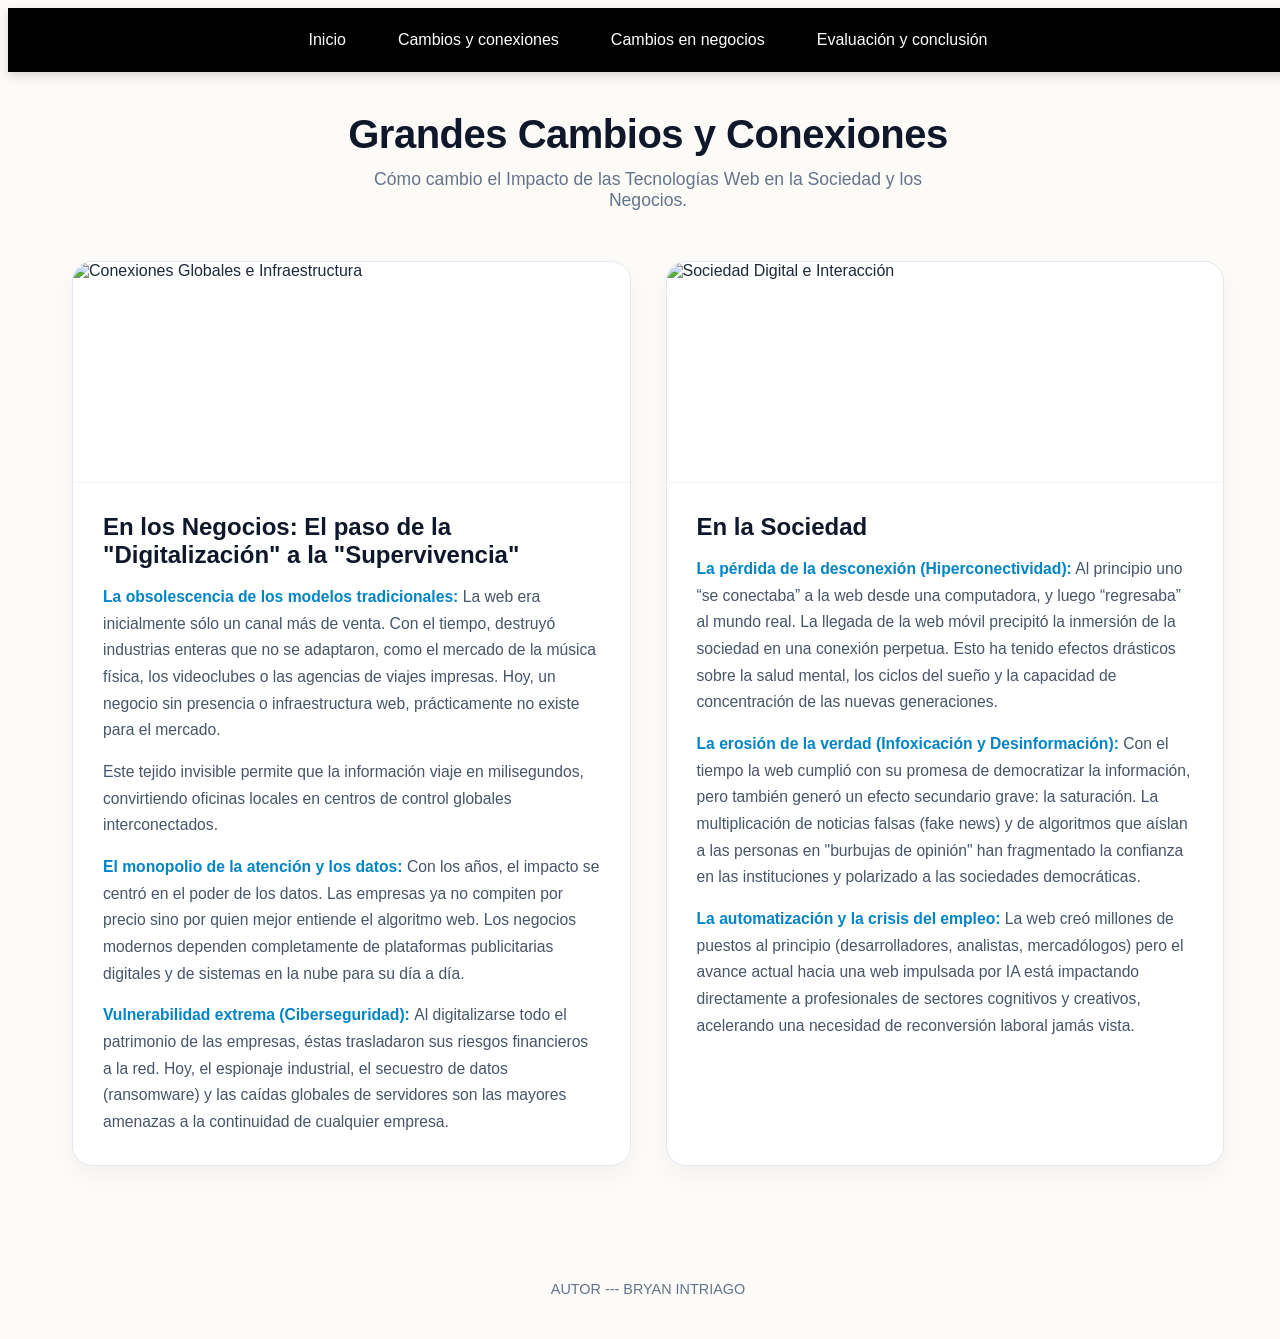
==== Informacion.html @ 6b67aa9d "Mover archivos a la raiz de forma definitiva" ====
<!DOCTYPE html>
<html lang="es">
<head>
    <meta charset="UTF-8">
    <meta name="viewport" content="width=device-width, initial-scale=1.0">
    <title>Cambios y Conexiones</title>
    <!-- Enlazamos a tu nuevo archivo de diseño exclusivo -->
    <link rel="stylesheet" href="global.css?v=3.0">
</head>
<body class="body-conexiones">

<nav>
    <a href="index.html">Inicio</a>
    <a href="Informacion.html">Cambios y conexiones</a>
    <a href="negocios.html">Cambios en negocios</a>
    <a href="trabajos.html">Evaluación y conclusión</a>
</nav>

<!-- CONTENEDOR GENERAL DE LA EXPERIENCIA -->
<main class="bloque-principal-novedoso">

    <header class="encabezado-llamativo">
        <h1>Grandes Cambios y Conexiones</h1>
        <p>Cómo cambio el Impacto de las Tecnologías Web en la Sociedad y los Negocios.</p>
    </header>

    <!-- CUADRÍCULA DE DOS CAJAS GEMELAS LLAMATIVAS -->
    <div class="contenedor-tarjetas-gemelas">

        <!-- CAJA 1: CAMBIOS EN LA INFRAESTRUCTURA -->
        <article class="tarjeta-novedosa">
            <div class="contenedor-imagen-interna">
                <!-- Imagen representativa de conexiones o servidores globales -->
                <img src="https://encrypted-tbn0.gstatic.com/images?q=tbn:ANd9GcRWAVRhrO8C2nd5Ui4sQWX9r1DXicaPQtsNV3xXGaePm_kl1o7Bi1i8Uhs&s=10" alt="Conexiones Globales e Infraestructura">
            </div>
            <div class="contenido-texto-tarjeta">
                <h2>En los Negocios: El paso de la "Digitalización" a la "Supervivencia"</h2>
                <p><strong>La obsolescencia de los modelos tradicionales:</strong> La web era inicialmente sólo un canal más de venta. Con el tiempo, destruyó industrias enteras que no se adaptaron, como el mercado de la música física, los videoclubes o las agencias de viajes impresas. Hoy, un negocio sin presencia o infraestructura web, prácticamente no existe para el mercado.</p> <p>Este tejido invisible permite que la información viaje en milisegundos, convirtiendo oficinas locales en centros de control globales interconectados.</p>
                <p><strong>El monopolio de la atención y los datos: </strong> Con los años, el impacto se centró en el poder de los datos. Las empresas ya no compiten por precio sino por quien mejor entiende el algoritmo web. Los negocios modernos dependen completamente de plataformas publicitarias digitales y de sistemas en la nube para su día a día.</p>
                <p><strong>Vulnerabilidad extrema (Ciberseguridad): </strong> Al digitalizarse todo el patrimonio de las empresas, éstas trasladaron sus riesgos financieros a la red. Hoy, el espionaje industrial, el secuestro de datos (ransomware) y las caídas globales de servidores son las mayores amenazas a la continuidad de cualquier empresa. </p>
            </div>
        </article>

        <!-- CAJA 2: CONEXIONES SOCIALES -->
        <article class="tarjeta-novedosa">
            <div class="contenedor-imagen-interna">
                <!-- Imagen representativa de interacción social o datos en red -->
                <img src="https://www.funiber.blog/wp-content/uploads/2021/01/funiblog-tic-cambios-570x350.jpg" alt="Sociedad Digital e Interacción">
            </div>
            <div class="contenido-texto-tarjeta">
                <h2>En la Sociedad</h2>
                <p><strong>La pérdida de la desconexión (Hiperconectividad):</strong> Al principio uno “se conectaba” a la web desde una computadora, y luego “regresaba” al mundo real. La llegada de la web móvil precipitó la inmersión de la sociedad en una conexión perpetua. Esto ha tenido efectos drásticos sobre la salud mental, los ciclos del sueño y la capacidad de concentración de las nuevas generaciones.</p>
                <p><STRONG>La erosión de la verdad (Infoxicación y Desinformación):
                </STRONG>Con el tiempo la web cumplió con su promesa de democratizar la información, pero también generó un efecto secundario grave: la saturación. La multiplicación de noticias falsas (fake news) y de algoritmos que aíslan a las personas en "burbujas de opinión" han fragmentado la confianza en las instituciones y polarizado a las sociedades democráticas.</p>
                <P><STRONG>La automatización y la crisis del empleo: </STRONG>La web creó millones de puestos al principio (desarrolladores, analistas, mercadólogos) pero el avance actual hacia una web impulsada por IA está impactando directamente a profesionales de sectores cognitivos y creativos, acelerando una necesidad de reconversión laboral jamás vista.</P>
            </div>
        </article>

    </div>
</main>

<footer class="pie-pagina-compacto">
    <p>AUTOR --- BRYAN INTRIAGO</p>
</footer>

</body>
</html>

</body>
</html>
---- global.css ----
margin: 0;
padding: 0;
font-family: 'Segoe UI', Roboto, Helvetica, Arial, sans-serif;

/* Menú de Navegación Estándar (Fondo Negro Absoluto) */
* {
    margin: 0;
    padding: 0;
    box-sizing: border-box;
}

body {
    font-family: 'Segoe UI', Roboto, Helvetica, Arial, sans-serif;
}

/* Menú de Navegación Estándar (Fondo Negro Absoluto) */
nav {
    background-color: #000000 !important;
    display: flex !important;
    flex-direction: row !important;
    justify-content: center !important;
    gap: 20px !important;
    padding: 15px 0 !important;
    box-shadow: 0 4px 10px rgba(0, 0, 0, 0.15) !important;
    position: sticky !important; /* Añadido !important para asegurar fijeza */
    top: 0 !important;
    z-index: 9999 !important; /* Elevado para que nunca quede oculto detrás de las tarjetas */
    width: 100% !important;
}

nav a {
    color: #ffffff !important;
    text-decoration: none !important;
    font-family: sans-serif !important;
    font-size: 16px !important;
    font-weight: 500 !important;
    padding: 8px 16px !important;
    border-radius: 4px !important;
    transition: all 0.3s ease !important;
    display: inline-block !important;
}

nav a:hover {
    background-color: #ffffff !important;
    color: #000000 !important;
    transform: translateY(-2px) !important;
}


/*index*/
.body-index {
    background-color: #fdfbf7 !important;
    width: 100% !important;
    overflow-x: hidden;
    color: #1e293b;
}

/* Forzamos a que estas cajas solo actúen así cuando estén dentro de body-index */
.body-index .contenedor-scroll {
    display: flex !important;
    align-items: center !important;
    justify-content: center !important;
    gap: 40px !important;
    padding: 30px 10% !important;
    background-color: #ffffff !important;
    min-height: auto !important;
    transition: opacity 0.5s cubic-bezier(0.25, 1, 0.5, 1), transform 0.5s cubic-bezier(0.25, 1, 0.5, 1) !important;
    will-change: opacity, transform;
}

.body-index .contenedor-scroll:last-of-type {
    margin-bottom: 25vh !important;
}

.body-index .bloque-imagen {
    flex: 1 !important;
    width: 100% !important;
    max-width: 500px !important;
}

.body-index .bloque-imagen img {
    width: 100% !important;
    height: 320px !important;
    object-fit: cover !important;
    border-radius: 12px !important;
    box-shadow: 0 10px 25px rgba(0, 0, 0, 0.08) !important;
}

.body-index .bloque-texto {
    flex: 1 !important;
    font-family: sans-serif !important;
    color: #1e293b !important;
    line-height: 1.6 !important;
    opacity: 1;
    transition: opacity 0.1s linear !important;
}

.body-index .bloque-texto h2 {
    font-size: 2rem !important;
    margin-bottom: 15px !important;
}

.body-index .tarjeta-relieve {
    background-color: #ffffff !important;
    padding: 20px 25px !important;
    border-radius: 12px !important;
    border: 1px solid rgba(0, 0, 0, 0.05) !important;
    box-shadow: 0 10px 25px rgba(0, 0, 0, 0.05) !important;
}

.body-index .tarjeta-relieve:hover {
    transform: translateY(-4px) !important;
    box-shadow: 0 15px 35px rgba(0, 0, 0, 0.1), 0 6px 15px rgba(0, 0, 0, 0.07) !important;
}

@supports (animation-timeline: scroll()) {
    .body-index .bloque-texto {
        animation: desvanecerIndexFade linear;
        animation-timeline: scroll();
        animation-range: entry 10% exit 50%;
    }
}

@keyframes desvanecerIndexFade {
    from { opacity: 1; }
    to { opacity: 0; }
}

@media (max-width: 768px) {
    .body-index .contenedor-scroll {
        flex-direction: column !important;
        padding: 40px 20px !important;
    }
    .body-index .seccion-invertida {
        display: flex !important;
        flex-direction: column-reverse !important;
    }
}

/* --------------------------------------------------------------------------
   B. negocio
   -------------------------------------------------------------------------- */
.body-inicio {
    background-color: #fdfbf7 !important;
    color: #1e293b;
}

.bloque-principal-novedoso {
    width: 90%;
    max-width: 1200px;
    margin: 40px auto;
    display: block;
}

.encabezado-llamativo {
    text-align: center;
    margin-bottom: 50px;
}

.encabezado-llamativo h1 {
    color: #0f172a;
    font-size: 2.5rem;
    letter-spacing: -0.5px;
    margin-top: 0;
    margin-bottom: 12px;
}

.encabezado-llamativo p {
    color: #64748b;
    font-size: 1.1rem;
    max-width: 600px;
    margin: 0 auto;
}

.contenedor-tarjetas-gemelas {
    display: flex !important;
    flex-direction: row !important;
    justify-content: space-between !important;
    align-items: stretch !important;
    gap: 35px !important;
    width: 100% !important;
    margin-top: 20px;
}

.tarjeta-novedosa {
    flex: 1 !important;
    background-color: #ffffff !important;
    border: 1px solid #e2e8f0 !important;
    border-radius: 20px !important;
    overflow: hidden !important;
    box-shadow: 0 10px 25px rgba(15, 23, 42, 0.04) !important;
    display: flex !important;
    flex-direction: column !important;
    transition: transform 0.4s cubic-bezier(0.16, 1, 0.3, 1), box-shadow 0.4s cubic-bezier(0.16, 1, 0.3, 1), border-color 0.4s ease;
}

.tarjeta-novedosa:hover {
    transform: translateY(-6px) !important;
    border-color: #0284c7 !important;
    box-shadow: 0 20px 40px rgba(15, 23, 42, 0.08) !important;
}

.contenedor-imagen-interna {
    width: 100% !important;
    height: 220px !important;
    overflow: hidden !important;
    border-bottom: 1px solid #f1f5f9 !important;
}

.contenedor-imagen-interna img {
    width: 100% !important;
    height: 100% !important;
    object-fit: cover !important;
    display: block !important;
    transition: transform 0.5s ease !important;
}

.tarjeta-novedosa:hover .contenedor-imagen-interna img {
    transform: scale(1.04) !important;
}

.contenido-texto-tarjeta {
    padding: 30px !important;
    text-align: left !important;
    display: block;
}

.contenido-texto-tarjeta h2 {
    color: #0f172a !important;
    font-size: 1.5rem !important;
    margin-top: 0 !important;
    margin-bottom: 15px !important;
}

.contenido-texto-tarjeta p {
    color: #475569 !important;
    line-height: 1.7 !important;
    font-size: 0.98rem !important;
    margin: 0 0 15px 0 !important;
}

.contenido-texto-tarjeta p:last-child {
    margin-bottom: 0 !important;
}

.contenido-texto-tarjeta p strong {
    color: #0284c7 !important;
    font-weight: 600 !important;
}

.pie-pagina-compacto {
    text-align: center !important;
    padding: 60px 0 20px 0 !important;
    color: #64748b !important;
    font-size: 0.9rem !important;
}

@media (max-width: 850px) {
    .contenedor-tarjetas-gemelas {
        flex-direction: column !important;
        gap: 25px !important;
    }
}

/* --------------------------------------------------------------------------
   conexiones estilo
   -------------------------------------------------------------------------- */
.body-conexiones {
    background-color: #fdfbf7 !important;
    width: 100% !important;
    overflow-x: hidden;
    color: #1e293b;
}

.claro-scroll {
    display: flex;
    align-items: center;
    justify-content: center;
    gap: 40px;
    padding: 30px 10%;
    background-color: #ffffff;
    min-height: auto;
    transition: opacity 0.5s cubic-bezier(0.25, 1, 0.5, 1), transform 0.5s cubic-bezier(0.25, 1, 0.5, 1);
    will-change: opacity, transform;
}

.claro-scroll:last-of-type {
    margin-bottom: 25vh;
}

.claro-imagen {
    flex: 1;
    width: 100%;
    max-width: 500px;
}

.claro-imagen img {
    width: 100%;
    height: 320px;
    object-fit: cover;
    border-radius: 12px;
    box-shadow: 0 10px 25px rgba(0, 0, 0, 0.08);
}

.claro-texto {
    flex: 1;
    font-family: sans-serif;
    color: #1e293b;
    line-height: 1.6;
    opacity: 1;
    transition: opacity 0.1s linear;
}

.claro-texto h2 {
    font-size: 2rem;
    margin-bottom: 15px;
}

.claro-tarjeta-relieve {
    background-color: #ffffff;
    padding: 20px 25px;
    border-radius: 12px;
    border: 1px solid rgba(0, 0, 0, 0.05);
    box-shadow: 0 10px 25px rgba(0, 0, 0, 0.05);
}

.claro-tarjeta-relieve:hover {
    transform: translateY(-4px);
    box-shadow: 0 15px 35px rgba(0, 0, 0, 0.1), 0 6px 15px rgba(0, 0, 0, 0.07);
}

.claro-tarjeta-relieve h2 {
    margin-top: 0;
    margin-bottom: 10px;
}

.claro-tarjeta-relieve p {
    margin: 8px 0;
}

.claro-tarjeta-relieve ul {
    margin-top: 10px;
    padding-left: 20px;
}

.claro-tarjeta-relieve li {
    margin-bottom: 15px;
    line-height: 1.7;
    color: #475569;
}

.claro-tarjeta-relieve li strong {
    color: #1e293b;
}

@supports (animation-timeline: scroll()) {
    .claro-texto {
        animation: desvanecerClaroFade linear;
        animation-timeline: scroll();
        animation-range: entry 10% exit 50%;
    }
}

@keyframes desvanecerClaroFade {
    from { opacity: 1; }
    to { opacity: 0; }
}

@media (max-width: 768px) {
    .claro-scroll {
        flex-direction: column;
        padding: 40px 20px;
    }
    .seccion-invertida-clara {
        display: flex;
        flex-direction: column-reverse;
    }
}

/* --------------------------------------------------------------------------
   c. CONFIGURACIÓN PÁGINA 3: CAMBIOS EN NEGOCIOS
   -------------------------------------------------------------------------- */
.body-negocios {
    background: linear-gradient(135deg, #0f172a 0%, #020617 100%) !important;
    color: #cbd5e1;
}

.oscuro-scroll {
    display: flex;
    align-items: center;
    justify-content: center;
    gap: 40px;
    padding: 60px 10%;
    background: transparent;
    width: 80%;
    margin: 0 auto;
    transition: opacity 0.6s cubic-bezier(0.34, 1.56, 0.64, 1), transform 0.6s cubic-bezier(0.34, 1.56, 0.64, 1);
    will-change: opacity, transform;
}

.oscuro-imagen {
    flex: 1;
    width: 100%;
    min-width: 300px;
    max-width: 450px;
    display: flex;
    justify-content: center;
}

.oscuro-imagen img {
    width: 100%;
    height: 320px;
    object-fit: cover;
    border-radius: 16px;
    border: 1px solid rgba(34, 211, 238, 0.3);
    display: block;
    box-shadow: 0 20px 40px rgba(0, 0, 0, 0.6), 0 0 25px rgba(34, 211, 238, 0.15);
}

.oscuro-tarjeta-relieve {
    background: rgba(30, 41, 59, 0.4);
    backdrop-filter: blur(8px);
    -webkit-backdrop-filter: blur(8px);
    padding: 35px;
    border-radius: 20px;
    border: 1px solid rgba(255, 255, 255, 0.05);
    box-shadow: 0 15px 35px rgba(0, 0, 0, 0.4), inset 0 1px 1px rgba(255, 255, 255, 0.05);
    transition: transform 0.4s cubic-bezier(0.16, 1, 0.3, 1), box-shadow 0.4s cubic-bezier(0.16, 1, 0.3, 1);
}

.oscuro-tarjeta-relieve:hover {
    transform: translateY(-6px) scale(1.01);
    border-color: rgba(34, 211, 238, 0.3);
    box-shadow: 0 25px 50px rgba(0, 0, 0, 0.6), 0 0 30px rgba(34, 211, 238, 0.15);
}

.oscuro-tarjeta-relieve h2 {
    color: #ffffff;
    font-size: 1.8rem;
    margin-top: 0;
    margin-bottom: 15px;
}

.oscuro-tarjeta-relieve p {
    margin: 12px 0;
    line-height: 1.7;
}

.oscuro-tarjeta-relieve p strong {
    color: #22d3ee;
    font-weight: 600;
}

.oscuro-tarjeta-relieve ul {
    margin-top: 20px;
    padding-left: 15px;
    list-style: none;
}

.oscuro-tarjeta-relieve li {
    position: relative;
    margin-bottom: 15px;
    padding-left: 20px;
    line-height: 1.7;
    color: #94a3b8;
}

.oscuro-tarjeta-relieve li::before {
    content: "→";
    position: absolute;
    left: 0;
    color: #22d3ee;
    font-weight: bold;
}

.oscuro-tarjeta-relieve li strong {
    color: #f1f5f9;
}

.oscuro-titulo-seccion {
    color: #ffffff;
    font-size: 2.2rem;
    margin-bottom: 10px;
    text-align: center;
}

.oscuro-subtitulo-seccion {
    color: #94a3b8;
    margin-bottom: 40px;
    font-size: 1.1rem;
    text-align: center;
}

@media (max-width: 768px) {
    .oscuro-scroll {
        padding: 30px 20px;
        gap: 30px;
        width: 95%;
    }
    .seccion-invertida-oscura {
        display: flex;
        flex-direction: column-reverse;
    }
}

/* D. EVALUACION */
.body-evaluacion {
Usa el código con precaución.
background-color: #fdfbf7;
color: #1e293b;
}
.bloque-contenido-completo {
width: 90%;
max-width: 1200px;
margin: 40px auto;
text-align: center;
}
.titulo-seccion-cajas {
color: #1e293b;
font-size: 2rem;
margin-bottom: 8px;
}
.subtitulo-seccion-cajas {
color: #64748b;
font-size: 1rem;
margin-bottom: 35px;
}
.fila-conclusiones-horizontal {
display: flex !important;
flex-direction: row !important;
justify-content: space-between;
gap: 20px;
width: 100%;
}
.caja-conclusion-unica {
flex: 1 !important;
background-color: #f1f5f9;
padding: 25px;
border-radius: 12px;
border: 1px solid #e2e8f0;
box-shadow: 0 4px 12px rgba(0, 0, 0, 0.05);
text-align: left;
transition: transform 0.3s ease;
}
.caja-conclusion-unica:hover {
transform: translateY(-4px);
box-shadow: 0 8px 20px rgba(0, 0, 0, 0.08);
}
.caja-conclusion-unica h3 {
color: #0284c7;
margin-top: 0;
margin-bottom: 12px;
font-size: 1.2rem;
}
.caja-conclusion-unica p {
color: #334155;
line-height: 1.6;
font-size: 0.95rem;
margin: 0;
}
/* Formulario Salvia */


.seccion-formulario {
display: flex;
justify-content: center;
padding: 40px 10%;
margin-bottom: 5vh;
}
.tarjeta-formulario {
background: linear-gradient(145deg, #ffffff, #f8f6f0);
border: 1px solid rgba(5, 150, 105, 0.15);
padding: 40px;
border-radius: 24px;
width: 100%;
max-width: 600px;
box-shadow: 0 10px 30px rgba(0, 0, 0, 0.04);
transition: transform 0.4s cubic-bezier(0.16, 1, 0.3, 1), box-shadow 0.4s cubic-bezier(0.16, 1, 0.3, 1), border-color 0.4s ease;
}
.tarjeta-formulario:hover {
transform: translateY(-5px) scale(1.01);
border-color: rgba(5, 150, 105, 0.5);
box-shadow: 0 20px 40px rgba(5, 150, 105, 0.08), 0 0 25px rgba(5, 150, 105, 0.1);
}
.tarjeta-formulario h2 {
color: #0f172a;
font-size: 2rem;
margin-top: 0;
margin-bottom: 5px;
text-align: center;
letter-spacing: -0.5px;
}
.Sub-form {
color: #059669;
text-align: center;
margin-bottom: 30px;
font-size: 0.95rem;
font-weight: 600;
}
.grupo-input {
margin-bottom: 22px;
display: flex;
flex-direction: column;
}
.grupo-input label {
color: #334155;
font-weight: 600;
margin-bottom: 8px;
font-size: 0.95rem;
}
.grupo-input input[type="text"],
.grupo-input select,
.grupo-input textarea {
background: #ffffff;
border: 1px solid #e2e8f0;
padding: 12px 16px;
border-radius: 8px;
color: #0f172a;
font-size: 0.95rem;
outline: none;
transition: all 0.3s ease;
}
.grupo-input input[type="text"]:focus,
.grupo-input select:focus,
.grupo-input textarea:focus {
border-color: #059669;
box-shadow: 0 0 10px rgba(5, 150, 105, 0.15);
background: #ffffff;
}
.opciones-radio {
display: flex;
flex-direction: column;
gap: 10px;
padding: 5px 0;
}
.opciones-radio label {
font-weight: 400;
color: #475569;
cursor: pointer;
display: flex;
align-items: center;
gap: 10px;
}
.boton-neon-enviar {
background: #059669;
color: #ffffff;
border: none;
padding: 14px;
width: 100%;
border-radius: 8px;
font-size: 1rem;
font-weight: 700;
cursor: pointer;
transition: all 0.4s ease;
box-shadow: 0 4px 12px rgba(5, 150, 105, 0.2);
margin-top: 10px;
}
.boton-neon-enviar:hover {
background: #047857;
box-shadow: 0 6px 20px rgba(5, 150, 105, 0.4);
transform: translateY(-2px);
}
/* Pantalla Completa Alerta de Agradecimiento */
.pantalla-agradecimiento-pantalla {
position: fixed;
top: 0;
left: 0;
width: 100vw;
height: 100vh;
background-color: rgba(15, 23, 42, 0.95);
display: flex;
justify-content: center;
align-items: center;
z-index: 99999;
animation: aparecerFadeGeneral 0.4s ease forwards;
}
.caja-gracias-animada {
background: linear-gradient(145deg, #ffffff, #f8f6f0);
padding: 50px 40px;
border-radius: 24px;
text-align: center;
max-width: 450px;
width: 85%;
box-shadow: 0 25px 60px rgba(0, 0, 0, 0.4), 0 0 30px rgba(5, 150, 105, 0.1);
border: 1px solid rgba(5, 150, 105, 0.2);
animation: zoomEntradaGeneral 0.5s cubic-bezier(0.34, 1.56, 0.64, 1) forwards;
}
.icono-check {
width: 70px;
height: 70px;
background-color: #059669;
color: #ffffff;
font-size: 2.5rem;
line-height: 70px;
border-radius: 50%;
margin: 0 auto 25px auto;
box-shadow: 0 8px 20px rgba(5, 150, 105, 0.3);
}
.caja-gracias-animada h2 {
color: #0f172a;
font-size: 2rem;
margin-top: 0;
margin-bottom: 12px;
font-family: sans-serif;
}
.caja-gracias-animada p {
color: #475569;
font-size: 1.05rem;
margin: 0;
line-height: 1.5;
}
.boton-cerrar-pantalla {
background-color: transparent;
border: 2px solid #059669;
color: #059669;
padding: 10px 24px;
font-size: 0.95rem;
font-weight: 600;
border-radius: 8px;
cursor: pointer;
margin-top: 25px;
width: 100%;
transition: all 0.3s ease;
}
.boton-cerrar-pantalla:hover {
background-color: #059669;
color: #ffffff;
transform: translateY(-2px);
}
@keyframes aparecerFadeGeneral {
from { opacity: 0; }
to { opacity: 1; }
}
@keyframes zoomEntradaGeneral {
from {
opacity: 0;
transform: scale(0.8) translateY(20px);
}
to {
opacity: 1;
transform: scale(1) translateY(0);
}
}
@media (max-width: 850px) {
.fila-conclusiones-horizontal {
flex-direction: column !important;
gap: 25px;
}
}
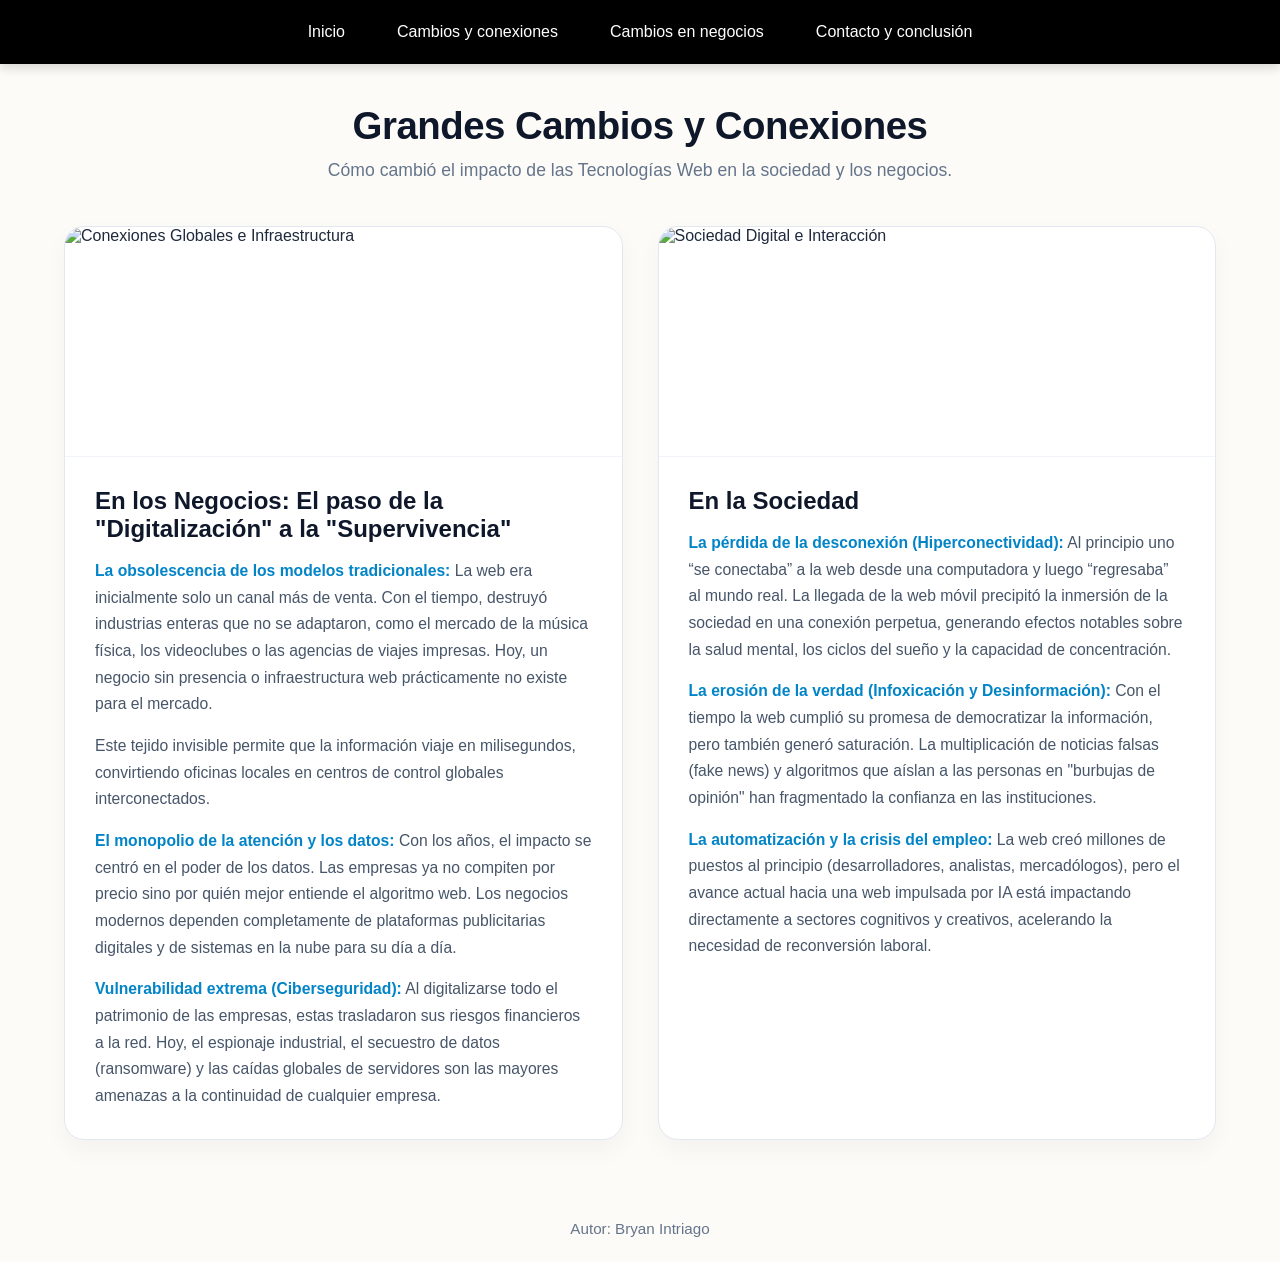
==== commit af9b02d7: "Correccion estructura W3C, tabla HTML y formulario de contacto" ====
--- a/Informacion.html
+++ b/Informacion.html
@@ -1,72 +1,61 @@
-
-
 <!DOCTYPE html>
 <html lang="es">
 <head>
     <meta charset="UTF-8">
     <meta name="viewport" content="width=device-width, initial-scale=1.0">
     <title>Cambios y Conexiones</title>
-    <!-- Enlazamos a tu nuevo archivo de diseño exclusivo -->
-    <link rel="stylesheet" href="global.css?v=3.0">
+    <link rel="stylesheet" href="css/global.css">
 </head>
 <body class="body-conexiones">
 
-<nav>
-    <a href="index.html">Inicio</a>
-    <a href="Informacion.html">Cambios y conexiones</a>
-    <a href="negocios.html">Cambios en negocios</a>
-    <a href="trabajos.html">Evaluación y conclusión</a>
-</nav>
+<header>
+    <nav aria-label="Navegación principal">
+        <a href="index.html">Inicio</a>
+        <a href="Informacion.html">Cambios y conexiones</a>
+        <a href="negocios.html">Cambios en negocios</a>
+        <a href="trabajos.html">Contacto y conclusión</a>
+    </nav>
+</header>
 
-<!-- CONTENEDOR GENERAL DE LA EXPERIENCIA -->
 <main class="bloque-principal-novedoso">
-
     <header class="encabezado-llamativo">
         <h1>Grandes Cambios y Conexiones</h1>
-        <p>Cómo cambio el Impacto de las Tecnologías Web en la Sociedad y los Negocios.</p>
+        <p>Cómo cambió el impacto de las Tecnologías Web en la sociedad y los negocios.</p>
     </header>
 
-    <!-- CUADRÍCULA DE DOS CAJAS GEMELAS LLAMATIVAS -->
-    <div class="contenedor-tarjetas-gemelas">
-
-        <!-- CAJA 1: CAMBIOS EN LA INFRAESTRUCTURA -->
+    <section class="contenedor-tarjetas-gemelas" aria-label="Comparativa de impacto en negocios y sociedad">
+        <!-- CAJA 1: CAMBIOS EN LOS NEGOCIOS -->
         <article class="tarjeta-novedosa">
             <div class="contenedor-imagen-interna">
-                <!-- Imagen representativa de conexiones o servidores globales -->
-                <img src="https://encrypted-tbn0.gstatic.com/images?q=tbn:ANd9GcRWAVRhrO8C2nd5Ui4sQWX9r1DXicaPQtsNV3xXGaePm_kl1o7Bi1i8Uhs&s=10" alt="Conexiones Globales e Infraestructura">
+                <img src="https://gstatic.com" alt="Conexiones Globales e Infraestructura">
             </div>
             <div class="contenido-texto-tarjeta">
                 <h2>En los Negocios: El paso de la "Digitalización" a la "Supervivencia"</h2>
-                <p><strong>La obsolescencia de los modelos tradicionales:</strong> La web era inicialmente sólo un canal más de venta. Con el tiempo, destruyó industrias enteras que no se adaptaron, como el mercado de la música física, los videoclubes o las agencias de viajes impresas. Hoy, un negocio sin presencia o infraestructura web, prácticamente no existe para el mercado.</p> <p>Este tejido invisible permite que la información viaje en milisegundos, convirtiendo oficinas locales en centros de control globales interconectados.</p>
-                <p><strong>El monopolio de la atención y los datos: </strong> Con los años, el impacto se centró en el poder de los datos. Las empresas ya no compiten por precio sino por quien mejor entiende el algoritmo web. Los negocios modernos dependen completamente de plataformas publicitarias digitales y de sistemas en la nube para su día a día.</p>
-                <p><strong>Vulnerabilidad extrema (Ciberseguridad): </strong> Al digitalizarse todo el patrimonio de las empresas, éstas trasladaron sus riesgos financieros a la red. Hoy, el espionaje industrial, el secuestro de datos (ransomware) y las caídas globales de servidores son las mayores amenazas a la continuidad de cualquier empresa. </p>
+                <p><strong>La obsolescencia de los modelos tradicionales:</strong> La web era inicialmente solo un canal más de venta. Con el tiempo, destruyó industrias enteras que no se adaptaron, como el mercado de la música física, los videoclubes o las agencias de viajes impresas. Hoy, un negocio sin presencia o infraestructura web prácticamente no existe para el mercado.</p>
+                <p>Este tejido invisible permite que la información viaje en milisegundos, convirtiendo oficinas locales en centros de control globales interconectados.</p>
+                <p><strong>El monopolio de la atención y los datos:</strong> Con los años, el impacto se centró en el poder de los datos. Las empresas ya no compiten por precio sino por quién mejor entiende el algoritmo web. Los negocios modernos dependen completamente de plataformas publicitarias digitales y de sistemas en la nube para su día a día.</p>
+                <p><strong>Vulnerabilidad extrema (Ciberseguridad):</strong> Al digitalizarse todo el patrimonio de las empresas, estas trasladaron sus riesgos financieros a la red. Hoy, el espionaje industrial, el secuestro de datos (ransomware) y las caídas globales de servidores son las mayores amenazas a la continuidad de cualquier empresa.</p>
             </div>
         </article>
 
         <!-- CAJA 2: CONEXIONES SOCIALES -->
         <article class="tarjeta-novedosa">
             <div class="contenedor-imagen-interna">
-                <!-- Imagen representativa de interacción social o datos en red -->
                 <img src="https://www.funiber.blog/wp-content/uploads/2021/01/funiblog-tic-cambios-570x350.jpg" alt="Sociedad Digital e Interacción">
             </div>
             <div class="contenido-texto-tarjeta">
                 <h2>En la Sociedad</h2>
-                <p><strong>La pérdida de la desconexión (Hiperconectividad):</strong> Al principio uno “se conectaba” a la web desde una computadora, y luego “regresaba” al mundo real. La llegada de la web móvil precipitó la inmersión de la sociedad en una conexión perpetua. Esto ha tenido efectos drásticos sobre la salud mental, los ciclos del sueño y la capacidad de concentración de las nuevas generaciones.</p>
-                <p><STRONG>La erosión de la verdad (Infoxicación y Desinformación):
-                </STRONG>Con el tiempo la web cumplió con su promesa de democratizar la información, pero también generó un efecto secundario grave: la saturación. La multiplicación de noticias falsas (fake news) y de algoritmos que aíslan a las personas en "burbujas de opinión" han fragmentado la confianza en las instituciones y polarizado a las sociedades democráticas.</p>
-                <P><STRONG>La automatización y la crisis del empleo: </STRONG>La web creó millones de puestos al principio (desarrolladores, analistas, mercadólogos) pero el avance actual hacia una web impulsada por IA está impactando directamente a profesionales de sectores cognitivos y creativos, acelerando una necesidad de reconversión laboral jamás vista.</P>
+                <p><strong>La pérdida de la desconexión (Hiperconectividad):</strong> Al principio uno “se conectaba” a la web desde una computadora y luego “regresaba” al mundo real. La llegada de la web móvil precipitó la inmersión de la sociedad en una conexión perpetua, generando efectos notables sobre la salud mental, los ciclos del sueño y la capacidad de concentración.</p>
+                <p><strong>La erosión de la verdad (Infoxicación y Desinformación):</strong> Con el tiempo la web cumplió su promesa de democratizar la información, pero también generó saturación. La multiplicación de noticias falsas (fake news) y algoritmos que aíslan a las personas en "burbujas de opinión" han fragmentado la confianza en las instituciones.</p>
+                <p><strong>La automatización y la crisis del empleo:</strong> La web creó millones de puestos al principio (desarrolladores, analistas, mercadólogos), pero el avance actual hacia una web impulsada por IA está impactando directamente a sectores cognitivos y creativos, acelerando la necesidad de reconversión laboral.</p>
             </div>
         </article>
-
-    </div>
+    </section>
 </main>
 
 <footer class="pie-pagina-compacto">
-    <p>AUTOR --- BRYAN INTRIAGO</p>
+    <p>Autor: Bryan Intriago</p>
 </footer>
 
 </body>
 </html>
-
-</body>
-</html>
--- a/css/global.css
+++ b/css/global.css
@@ -0,0 +1,615 @@
+/* ==========================================================================
+   ESTILOS GLOBALES Y MENÚ DE NAVEGACIÓN
+   ========================================================================== */
+* {
+    margin: 0;
+    padding: 0;
+    box-sizing: border-box;
+}
+
+body {
+    font-family: 'Segoe UI', Roboto, Helvetica, Arial, sans-serif;
+    background-color: #fdfbf7;
+    color: #1e293b;
+}
+
+nav {
+    background-color: #000000 !important;
+    display: flex !important;
+    flex-direction: row !important;
+    justify-content: center !important;
+    flex-wrap: wrap !important;
+    gap: 20px !important;
+    padding: 15px 10px !important;
+    box-shadow: 0 4px 10px rgba(0, 0, 0, 0.15) !important;
+    position: sticky !important;
+    top: 0 !important;
+    z-index: 9999 !important;
+    width: 100% !important;
+}
+
+nav a {
+    color: #ffffff !important;
+    text-decoration: none !important;
+    font-family: sans-serif !important;
+    font-size: 16px !important;
+    font-weight: 500 !important;
+    padding: 8px 16px !important;
+    border-radius: 4px !important;
+    transition: all 0.3s ease !important;
+    display: inline-block !important;
+}
+
+nav a:hover {
+    background-color: #ffffff !important;
+    color: #000000 !important;
+    transform: translateY(-2px) !important;
+}
+
+.encabezado-pagina {
+    text-align: center;
+    padding: 40px 20px 15px 20px;
+}
+
+.encabezado-pagina h1 {
+    font-size: 2.3rem;
+    letter-spacing: -0.5px;
+    color: #0f172a;
+}
+
+/* ==========================================================================
+   PÁGINA DE INICIO (index.html)
+   ========================================================================== */
+.body-index {
+    background-color: #fdfbf7 !important;
+    width: 100% !important;
+    overflow-x: hidden;
+    color: #1e293b;
+}
+
+.body-index .contenedor-scroll {
+    display: flex !important;
+    align-items: center !important;
+    justify-content: center !important;
+    gap: 40px !important;
+    padding: 30px 10% !important;
+    background-color: #ffffff !important;
+    min-height: auto !important;
+    transition: opacity 0.5s cubic-bezier(0.25, 1, 0.5, 1), transform 0.5s cubic-bezier(0.25, 1, 0.5, 1) !important;
+    will-change: opacity, transform;
+}
+
+.body-index .bloque-imagen {
+    flex: 1 !important;
+    width: 100% !important;
+    max-width: 500px !important;
+}
+
+.body-index .bloque-imagen img {
+    width: 100% !important;
+    height: 320px !important;
+    object-fit: cover !important;
+    border-radius: 12px !important;
+    box-shadow: 0 10px 25px rgba(0, 0, 0, 0.08) !important;
+}
+
+.body-index .bloque-texto {
+    flex: 1 !important;
+    font-family: sans-serif !important;
+    color: #1e293b !important;
+    line-height: 1.6 !important;
+}
+
+.body-index .bloque-texto h2 {
+    font-size: 1.85rem !important;
+    margin-bottom: 15px !important;
+    color: #0f172a;
+}
+
+.lista-hitos {
+    margin-top: 15px;
+    padding-left: 20px;
+    line-height: 1.8;
+}
+
+.lista-hitos li {
+    margin-bottom: 10px;
+}
+
+.body-index .tarjeta-relieve {
+    background-color: #ffffff !important;
+    padding: 25px 30px !important;
+    border-radius: 12px !important;
+    border: 1px solid rgba(0, 0, 0, 0.06) !important;
+    box-shadow: 0 10px 25px rgba(0, 0, 0, 0.05) !important;
+    transition: transform 0.3s ease, box-shadow 0.3s ease;
+}
+
+.body-index .tarjeta-relieve:hover {
+    transform: translateY(-4px) !important;
+    box-shadow: 0 15px 35px rgba(0, 0, 0, 0.1), 0 6px 15px rgba(0, 0, 0, 0.07) !important;
+}
+
+/* Tabla HTML Semántica (index.html) */
+.seccion-tabla {
+    width: 80%;
+    max-width: 1100px;
+    margin: 40px auto 30px auto;
+    overflow-x: auto;
+}
+
+.seccion-tabla h2 {
+    font-size: 1.8rem;
+    margin-bottom: 20px;
+    color: #0f172a;
+    text-align: center;
+}
+
+.seccion-tabla table {
+    width: 100%;
+    border-collapse: collapse;
+    font-size: 0.96rem;
+    text-align: left;
+}
+
+.seccion-tabla th,
+.seccion-tabla td {
+    padding: 14px 16px;
+    border-bottom: 1px solid #e2e8f0;
+}
+
+.seccion-tabla thead th {
+    background-color: #0f172a;
+    color: #ffffff;
+    font-weight: 600;
+}
+
+.seccion-tabla tbody tr:nth-child(even) {
+    background-color: #f8fafc;
+}
+
+.seccion-tabla tbody tr:hover {
+    background-color: #f1f5f9;
+}
+
+@media (max-width: 768px) {
+    .body-index .contenedor-scroll {
+        flex-direction: column !important;
+        padding: 40px 20px !important;
+    }
+    .body-index .seccion-invertida {
+        flex-direction: column-reverse !important;
+    }
+}
+
+/* ==========================================================================
+   PÁGINA CAMBIOS Y CONEXIONES (Informacion.html)
+   ========================================================================== */
+.body-conexiones {
+    background-color: #fdfbf7 !important;
+    width: 100% !important;
+    overflow-x: hidden;
+    color: #1e293b;
+}
+
+.bloque-principal-novedoso {
+    width: 90%;
+    max-width: 1200px;
+    margin: 40px auto;
+    display: block;
+}
+
+.encabezado-llamativo {
+    text-align: center;
+    margin-bottom: 45px;
+}
+
+.encabezado-llamativo h1 {
+    color: #0f172a;
+    font-size: 2.4rem;
+    letter-spacing: -0.5px;
+    margin-bottom: 12px;
+}
+
+.encabezado-llamativo p {
+    color: #64748b;
+    font-size: 1.1rem;
+    max-width: 650px;
+    margin: 0 auto;
+}
+
+.contenedor-tarjetas-gemelas {
+    display: flex !important;
+    flex-direction: row !important;
+    justify-content: space-between !important;
+    align-items: stretch !important;
+    gap: 35px !important;
+    width: 100% !important;
+    margin-top: 20px;
+}
+
+.tarjeta-novedosa {
+    flex: 1 !important;
+    background-color: #ffffff !important;
+    border: 1px solid #e2e8f0 !important;
+    border-radius: 20px !important;
+    overflow: hidden !important;
+    box-shadow: 0 10px 25px rgba(15, 23, 42, 0.04) !important;
+    display: flex !important;
+    flex-direction: column !important;
+    transition: transform 0.4s cubic-bezier(0.16, 1, 0.3, 1), box-shadow 0.4s ease, border-color 0.4s ease;
+}
+
+.tarjeta-novedosa:hover {
+    transform: translateY(-6px) !important;
+    border-color: #0284c7 !important;
+    box-shadow: 0 20px 40px rgba(15, 23, 42, 0.08) !important;
+}
+
+.contenedor-imagen-interna {
+    width: 100% !important;
+    height: 230px !important;
+    overflow: hidden !important;
+    border-bottom: 1px solid #f1f5f9 !important;
+}
+
+.contenedor-imagen-interna img {
+    width: 100% !important;
+    height: 100% !important;
+    object-fit: cover !important;
+    display: block !important;
+    transition: transform 0.5s ease !important;
+}
+
+.tarjeta-novedosa:hover .contenedor-imagen-interna img {
+    transform: scale(1.04) !important;
+}
+
+.contenido-texto-tarjeta {
+    padding: 30px !important;
+    text-align: left !important;
+}
+
+.contenido-texto-tarjeta h2 {
+    color: #0f172a !important;
+    font-size: 1.5rem !important;
+    margin-bottom: 15px !important;
+}
+
+.contenido-texto-tarjeta p {
+    color: #475569 !important;
+    line-height: 1.7 !important;
+    font-size: 0.98rem !important;
+    margin-bottom: 15px !important;
+}
+
+.contenido-texto-tarjeta p:last-child {
+    margin-bottom: 0 !important;
+}
+
+.contenido-texto-tarjeta p strong {
+    color: #0284c7 !important;
+    font-weight: 600 !important;
+}
+
+.pie-pagina-compacto {
+    text-align: center !important;
+    padding: 40px 0 25px 0 !important;
+    color: #64748b !important;
+    font-size: 0.95rem !important;
+}
+
+@media (max-width: 850px) {
+    .contenedor-tarjetas-gemelas {
+        flex-direction: column !important;
+        gap: 25px !important;
+    }
+}
+
+/* ==========================================================================
+   PÁGINA CAMBIOS EN NEGOCIOS (negocios.html - Tema Oscuro Tecnológico)
+   ========================================================================== */
+.body-negocios {
+    background-color: #0b1120 !important;
+    color: #e2e8f0 !important;
+    width: 100%;
+    overflow-x: hidden;
+}
+
+.body-negocios .encabezado-pagina h1 {
+    color: #38bdf8;
+    text-shadow: 0 0 20px rgba(56, 189, 248, 0.35);
+}
+
+.oscuro-scroll {
+    display: flex;
+    align-items: center;
+    justify-content: center;
+    gap: 40px;
+    padding: 40px 10%;
+    transition: opacity 0.5s ease, transform 0.5s ease;
+}
+
+.oscuro-imagen {
+    flex: 1;
+    max-width: 480px;
+}
+
+.oscuro-imagen img {
+    width: 100%;
+    height: 340px;
+    object-fit: cover;
+    border-radius: 16px;
+    border: 1px solid rgba(56, 189, 248, 0.3);
+    box-shadow: 0 12px 30px rgba(0, 0, 0, 0.5);
+}
+
+.oscuro-tarjeta-relieve {
+    flex: 1.2;
+    background: linear-gradient(145deg, #111827, #1e293b);
+    padding: 30px 35px;
+    border-radius: 16px;
+    border: 1px solid rgba(56, 189, 248, 0.25);
+    box-shadow: 0 15px 35px rgba(0, 0, 0, 0.45);
+    line-height: 1.7;
+}
+
+.oscuro-tarjeta-relieve h2 {
+    color: #38bdf8;
+    font-size: 1.75rem;
+    margin-bottom: 12px;
+}
+
+.subtitulo-tarjeta {
+    font-size: 1.35rem;
+    margin-top: 25px;
+    margin-bottom: 10px;
+    color: #ffffff;
+}
+
+.oscuro-tarjeta-relieve p {
+    color: #cbd5e1;
+    margin-bottom: 14px;
+}
+
+.oscuro-tarjeta-relieve ul {
+    padding-left: 20px;
+    color: #cbd5e1;
+}
+
+.oscuro-tarjeta-relieve li {
+    margin-bottom: 12px;
+}
+
+.oscuro-tarjeta-relieve strong {
+    color: #7dd3fc;
+}
+
+.pie-pagina-negocios {
+    padding: 35px 0;
+    text-align: center;
+    color: #94a3b8;
+}
+
+@media (max-width: 850px) {
+    .oscuro-scroll {
+        flex-direction: column;
+        padding: 30px 20px;
+    }
+    .seccion-invertida-oscura {
+        flex-direction: column-reverse;
+    }
+}
+
+/* ==========================================================================
+   PÁGINA CONCLUSIONES Y CONTACTO (trabajos.html)
+   ========================================================================== */
+.seccion-conclusiones {
+    width: 90%;
+    max-width: 1200px;
+    margin: 20px auto 50px auto;
+}
+
+.titulo-seccion-cajas {
+    text-align: center;
+    font-size: 1.9rem;
+    color: #0f172a;
+    margin-bottom: 10px;
+}
+
+.subtitulo-seccion-cajas {
+    text-align: center;
+    color: #64748b;
+font-size: 1.05rem;
+margin-bottom: 35px;
+}
+.fila-conclusiones-horizontal {
+display: flex;
+gap: 25px;
+justify-content: space-between;
+align-items: stretch;
+}
+.caja-conclusion-unica {
+flex: 1;
+background-color: #ffffff;
+border: 1px solid #e2e8f0;
+border-radius: 16px;
+padding: 28px;
+box-shadow: 0 10px 25px rgba(15, 23, 42, 0.05);
+transition: transform 0.3s ease, box-shadow 0.3s ease;
+}
+.caja-conclusion-unica:hover {
+transform: translateY(-5px);
+box-shadow: 0 16px 32px rgba(15, 23, 42, 0.1);
+}
+.caja-conclusion-unica h3 {
+color: #0284c7;
+font-size: 1.35rem;
+margin-bottom: 12px;
+}
+.caja-conclusion-unica p {
+color: #475569;
+line-height: 1.7;
+font-size: 0.96rem;
+}
+.contenedor-videos {
+display: flex;
+gap: 24px;
+justify-content: center;
+flex-wrap: wrap;
+margin-top: 40px;
+}
+.bloque-video h3 {
+margin-bottom: 12px;
+text-align: center;
+color: #0f172a;
+}
+.bloque-video iframe {
+border: none;
+border-radius: 12px;
+max-width: 100%;
+box-shadow: 0 8px 20px rgba(0, 0, 0, 0.12);
+}
+/* Formulario de Contacto */
+.seccion-formulario {
+width: 90%;
+max-width: 720px;
+margin: 30px auto 50px auto;
+}
+.tarjeta-formulario {
+background-color: #0f172a;
+color: #f8fafc;
+padding: 38px 40px;
+border-radius: 20px;
+box-shadow: 0 20px 45px rgba(15, 23, 42, 0.2);
+border: 1px solid rgba(56, 189, 248, 0.3);
+}
+.tarjeta-formulario h2 {
+text-align: center;
+font-size: 1.9rem;
+color: #38bdf8;
+margin-bottom: 8px;
+}
+.Sub-form {
+text-align: center;
+color: #94a3b8;
+margin-bottom: 28px;
+font-size: 0.98rem;
+}
+.grupo-input {
+margin-bottom: 20px;
+display: flex;
+flex-direction: column;
+}
+.grupo-input label {
+font-weight: 600;
+margin-bottom: 8px;
+color: #e2e8f0;
+font-size: 0.95rem;
+}
+.grupo-input input,
+.grupo-input select,
+.grupo-input textarea {
+padding: 12px 15px;
+border-radius: 10px;
+border: 1px solid #334155;
+background-color: #1e293b;
+color: #ffffff;
+font-family: inherit;
+font-size: 0.96rem;
+transition: border-color 0.3s ease, box-shadow 0.3s ease;
+}
+.grupo-input input:focus,
+.grupo-input select:focus,
+.grupo-input textarea:focus {
+outline: none;
+border-color: #38bdf8;
+box-shadow: 0 0 0 3px rgba(56, 189, 248, 0.25);
+}
+.boton-neon-enviar {
+width: 100%;
+padding: 14px;
+background: linear-gradient(135deg, #0284c7, #38bdf8);
+color: #0f172a;
+font-weight: 700;
+font-size: 1.05rem;
+border: none;
+border-radius: 10px;
+cursor: pointer;
+transition: transform 0.25s ease, box-shadow 0.25s ease;
+}
+.boton-neon-enviar:hover {
+transform: translateY(-2px);
+box-shadow: 0 8px 25px rgba(56, 189, 248, 0.45);
+}
+/* Modal de Confirmación de Envío */
+.pantalla-agradecimiento-pantalla {
+position: fixed;
+inset: 0;
+background-color: rgba(15, 23, 42, 0.85);
+display: flex;
+align-items: center;
+justify-content: center;
+z-index: 10000;
+padding: 20px;
+}
+.caja-gracias-animada {
+background-color: #1e293b;
+color: #ffffff;
+padding: 40px 35px;
+border-radius: 20px;
+text-align: center;
+max-width: 420px;
+width: 100%;
+border: 1px solid #38bdf8;
+box-shadow: 0 20px 50px rgba(0, 0, 0, 0.6);
+}
+.icono-check {
+width: 64px;
+height: 64px;
+margin: 0 auto 18px auto;
+background-color: #10b981;
+color: #ffffff;
+font-size: 2rem;
+font-weight: bold;
+border-radius: 50%;
+display: flex;
+align-items: center;
+justify-content: center;
+}
+.caja-gracias-animada h2 {
+color: #38bdf8;
+margin-bottom: 10px;
+}
+.caja-gracias-animada p {
+color: #cbd5e1;
+margin-bottom: 24px;
+line-height: 1.5;
+}
+.boton-cerrar-pantalla {
+padding: 10px 26px;
+background-color: #38bdf8;
+color: #0f172a;
+border: none;
+border-radius: 8px;
+font-weight: 700;
+cursor: pointer;
+font-size: 0.96rem;
+}
+.boton-cerrar-pantalla:hover {
+background-color: #7dd3fc;
+}
+.pie-pagina {
+background-color: transparent;
+padding: 40px 0 30px 0;
+text-align: center;
+color: #64748b;
+}
+@media (max-width: 850px) {
+.fila-conclusiones-horizontal {
+flex-direction: column;
+}
+.tarjeta-formulario {
+padding: 28px 22px;
+}
+}
